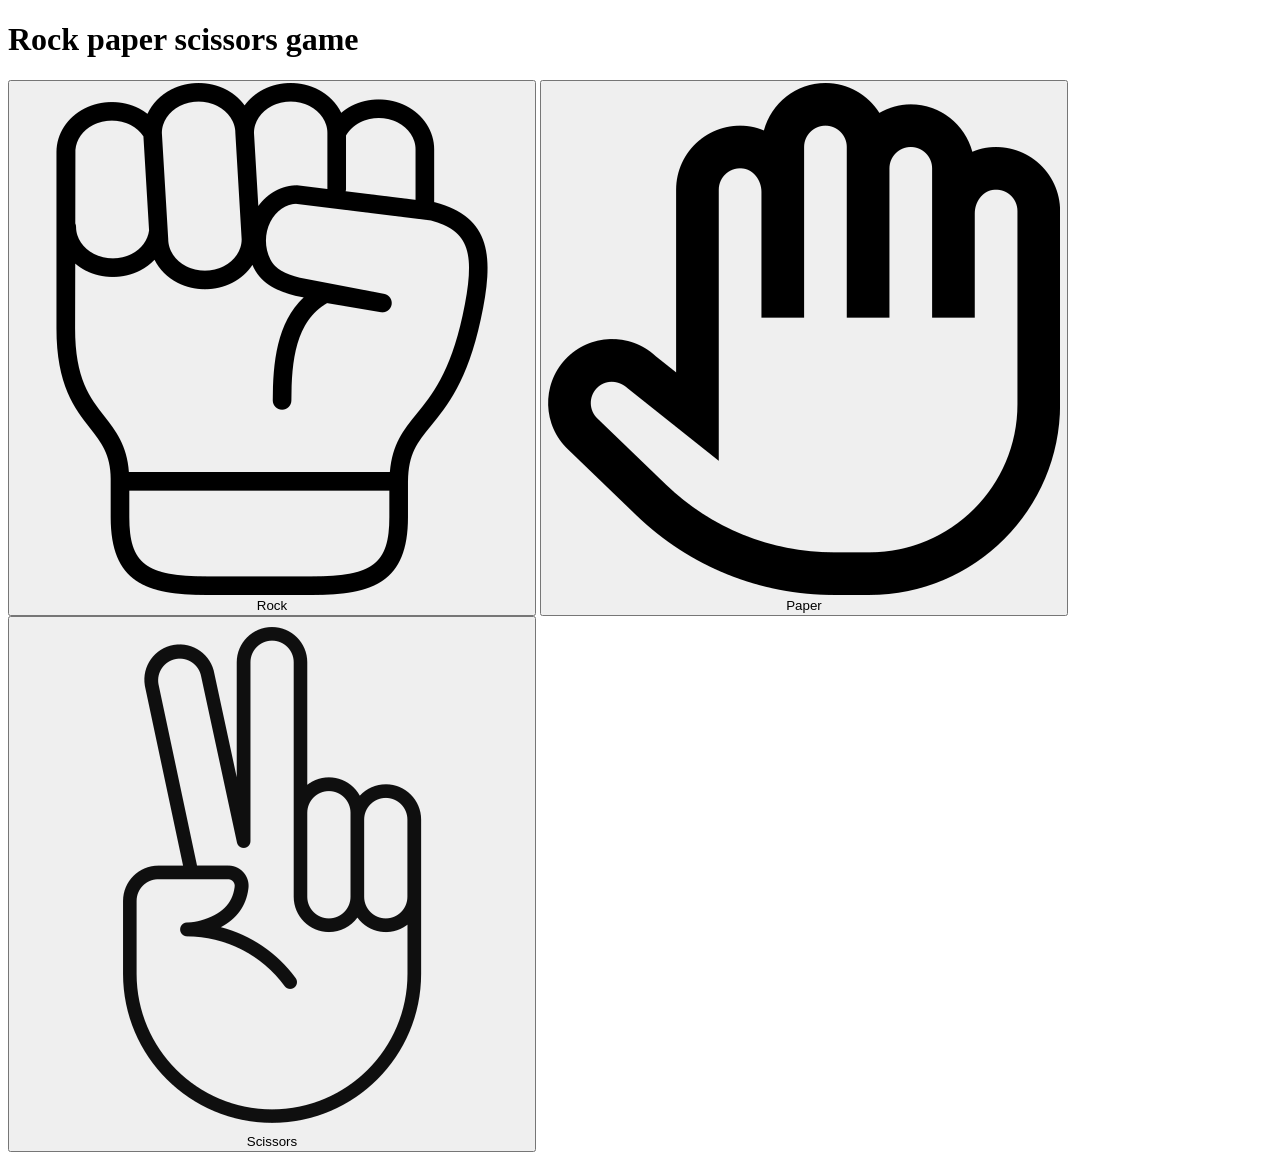
==== index.html @ 1f0fb795 "Second changes" ====
<!DOCTYPE html>
<html lang="en">
<head>
    <meta charset="UTF-8">
    <meta name="viewport" content="width=device-width, initial-scale=1.0">
    <title>rock-paper-scissors game</title>
    <link rel="stylesheet" href="styles.css">
</head>
<body>
    <h1 class="title">Rock paper scissors game</h1>
    <div class="options_container">
        <button class="button" id="button" value="rock" onclick="program()"><img src="/rock-paper-scissors.project/rock.png" class="button_icon"><br>Rock</button>
        <button class="button" id="button" value="paper" onclick="program()"><img src="/rock-paper-scissors.project/paper.png" class="button_icon"><br>Paper</button>
        <button class="button" id="button" value="scissors" onclick="program()"><img src="/rock-paper-scissors.project/scissors.png" class="button_icon"><br>Scissors</button>

    </div>

    <div class="result_container">
        <h1 id="result"></h1>
        <h1 id="computer_choice"></h1>
        <h1 id="player_choice"></h1>

    </div>

    <script>
        function program(){
            let choice = document.activeElement.value;
            let computer_result
            function math(){
                const math = Math.random() * 10
                 computer_result = -1
                if (math <= 3.333333333){
                    computer_result = "rock";
                }else if (math >3.33333333 && math <= 6.6666666666){
                    computer_result = "paper";
                }else{
                    computer_result = "scissors";
                }
                console.log(math)
            }
            math()
            
            function run_result(){

                if (choice === computer_result) {
                    document.getElementById("result").textContent = "This is a tie 🟨";
                }else if ((choice === "paper" && computer_result === "rock") || (choice === "rock" && computer_result === "scissors") || (choice === "scissors" && computer_result === "paper")){
                    document.getElementById("result").textContent = "You win 🟩";
                }
                else if ((choice === "rock" && computer_result === "paper") || (choice === "scissors" && computer_result === "rock") || (choice === "paper" && computer_result === "scissors") ){
                    document.getElementById("result").textContent = "You lost 🟥";
                }

                document.getElementById("computer_choice").textContent = "Computer choice: " + computer_result;
                document.getElementById("player_choice").textContent = "Player choice: " + choice;

            }

            run_result()
        }


    </script>
    </body>
</html>
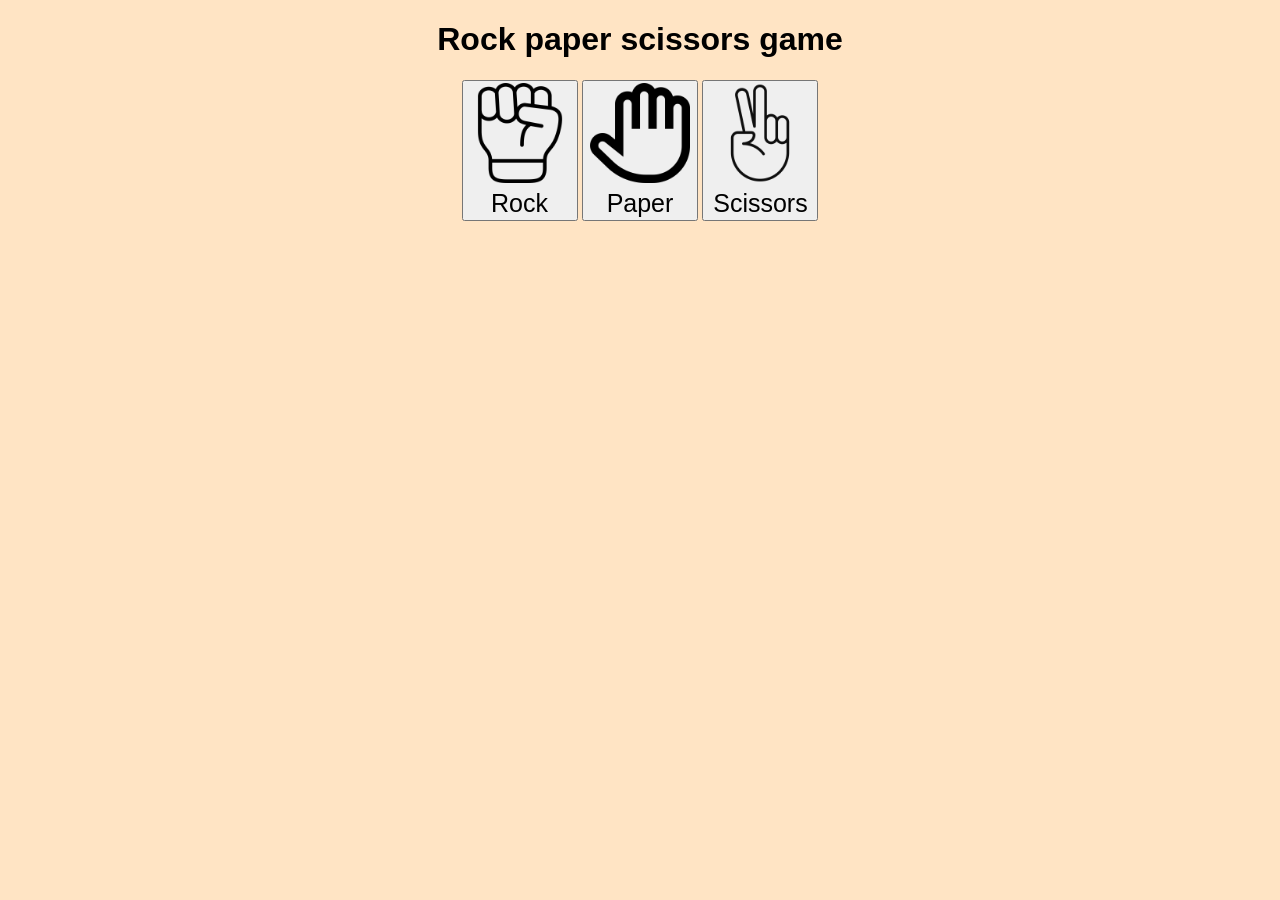
==== commit 93789ba0: "Changed file name and coding towards file." ====
--- a/index.html
+++ b/index.html
@@ -4,7 +4,7 @@
     <meta charset="UTF-8">
     <meta name="viewport" content="width=device-width, initial-scale=1.0">
     <title>rock-paper-scissors game</title>
-    <link rel="stylesheet" href="styles.css">
+    <link rel="stylesheet" href="/rock-paper-scissors.project/styles.css">
 </head>
 <body>
     <h1 class="title">Rock paper scissors game</h1>
@@ -62,4 +62,4 @@
 
     </script>
     </body>
-</html>+</html>
--- a/rock-paper-scissors.project/styles.css
+++ b/rock-paper-scissors.project/styles.css
@@ -0,0 +1,25 @@
+html, body {
+  font-family: 'Arial', sans-serif;
+  background-color: bisque;
+}
+
+.title{
+    text-align: center;
+    font-weight: bold;
+}
+
+.options_container{
+    text-align: center;
+}
+
+.result_container{
+    text-align: center;
+}
+
+.button_icon{
+    width: 100px;
+}
+
+button{
+    font-size: 25px;
+}
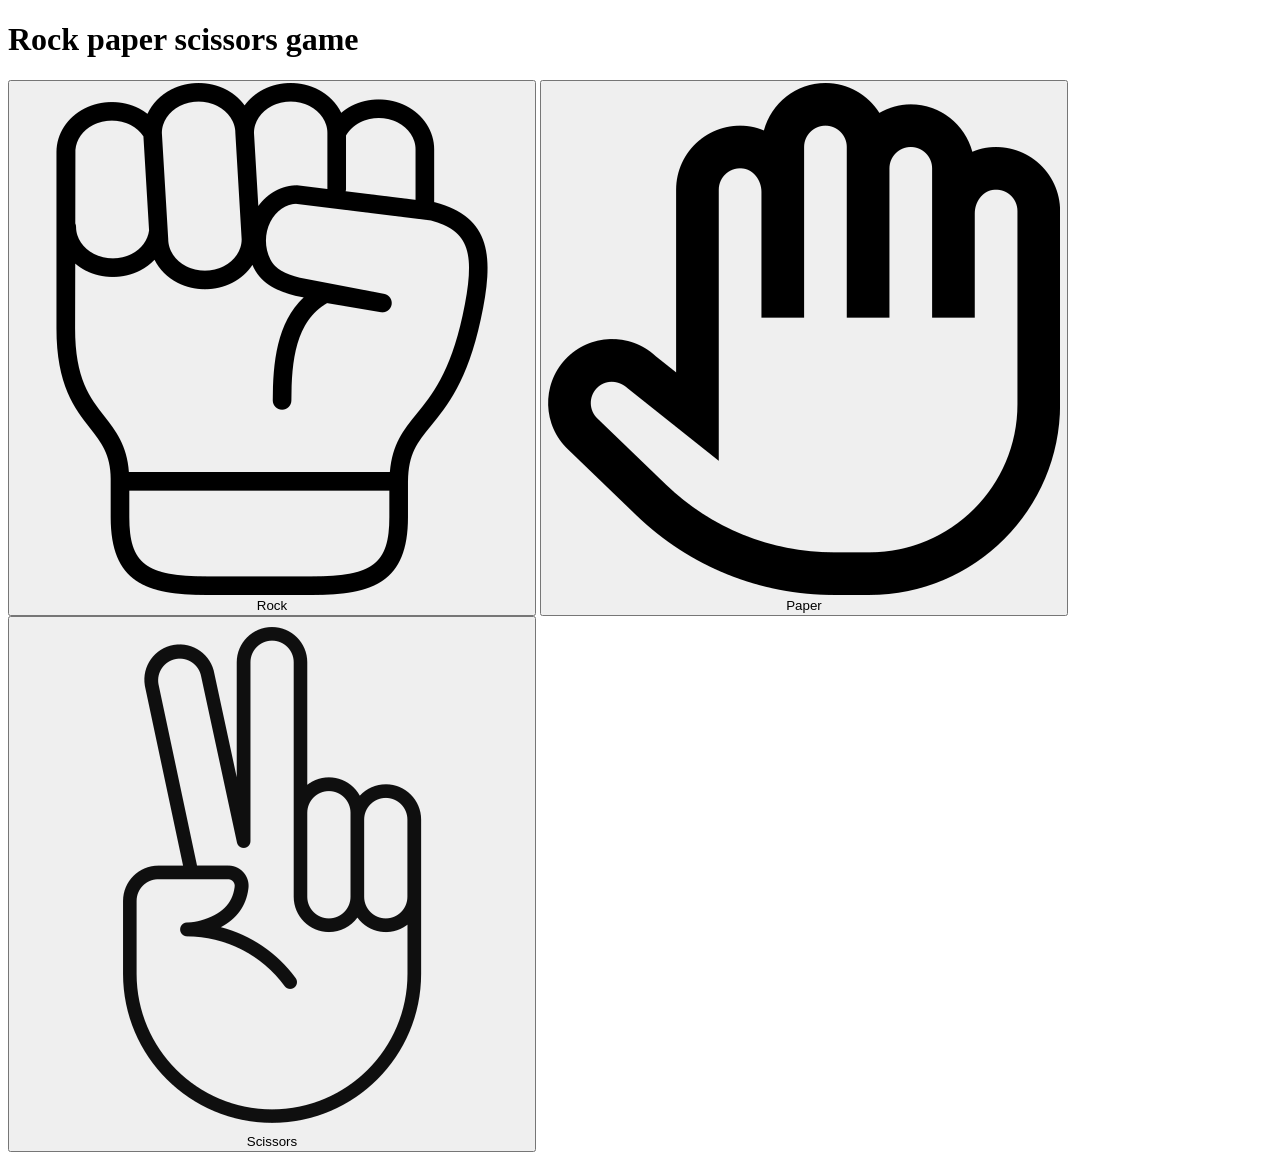
==== commit ba10c7bc: "Moved file places." ====
--- a/index.html
+++ b/index.html
@@ -4,62 +4,77 @@
     <meta charset="UTF-8">
     <meta name="viewport" content="width=device-width, initial-scale=1.0">
     <title>rock-paper-scissors game</title>
-    <link rel="stylesheet" href="/rock-paper-scissors.project/styles.css">
+    <!-- Relative path: no leading slash, and matched to 'style.css' (lowercase, no extra 's') -->
+    <link rel="stylesheet" href="rock-paper-scissors.project/style.css">
 </head>
 <body>
+
     <h1 class="title">Rock paper scissors game</h1>
+    
     <div class="options_container">
-        <button class="button" id="button" value="rock" onclick="program()"><img src="/rock-paper-scissors.project/rock.png" class="button_icon"><br>Rock</button>
-        <button class="button" id="button" value="paper" onclick="program()"><img src="/rock-paper-scissors.project/paper.png" class="button_icon"><br>Paper</button>
-        <button class="button" id="button" value="scissors" onclick="program()"><img src="/rock-paper-scissors.project/scissors.png" class="button_icon"><br>Scissors</button>
-
+        <!-- Kept relative image paths and gave each button a unique ID -->
+        <button class="button" id="rock_btn" value="rock" onclick="program()">
+            <img src="rock-paper-scissors.project/rock.png" class="button_icon"><br>Rock
+        </button>
+        <button class="button" id="paper_btn" value="paper" onclick="program()">
+            <img src="rock-paper-scissors.project/paper.png" class="button_icon"><br>Paper
+        </button>
+        <button class="button" id="scissors_btn" value="scissors" onclick="program()">
+            <img src="rock-paper-scissors.project/scissors.png" class="button_icon"><br>Scissors
+        </button>
     </div>
 
     <div class="result_container">
         <h1 id="result"></h1>
         <h1 id="computer_choice"></h1>
         <h1 id="player_choice"></h1>
-
     </div>
 
     <script>
-        function program(){
+        function program() {
+            // Identifies which button was clicked using its value attribute
             let choice = document.activeElement.value;
-            let computer_result
-            function math(){
-                const math = Math.random() * 10
-                 computer_result = -1
-                if (math <= 3.333333333){
+            let computer_result;
+            
+            function math() {
+                const mathResult = Math.random() * 10;
+                computer_result = -1;
+                
+                if (mathResult <= 3.333333333) {
                     computer_result = "rock";
-                }else if (math >3.33333333 && math <= 6.6666666666){
+                } else if (mathResult > 3.33333333 && mathResult <= 6.6666666666) {
                     computer_result = "paper";
-                }else{
+                } else {
                     computer_result = "scissors";
                 }
-                console.log(math)
+                console.log(mathResult);
             }
-            math()
+            math();
             
-            function run_result(){
-
+            function run_result() {
+                // Check game rules and update the UI text results
                 if (choice === computer_result) {
                     document.getElementById("result").textContent = "This is a tie 🟨";
-                }else if ((choice === "paper" && computer_result === "rock") || (choice === "rock" && computer_result === "scissors") || (choice === "scissors" && computer_result === "paper")){
+                } else if (
+                    (choice === "paper" && computer_result === "rock") || 
+                    (choice === "rock" && computer_result === "scissors") || 
+                    (choice === "scissors" && computer_result === "paper")
+                ) {
                     document.getElementById("result").textContent = "You win 🟩";
-                }
-                else if ((choice === "rock" && computer_result === "paper") || (choice === "scissors" && computer_result === "rock") || (choice === "paper" && computer_result === "scissors") ){
+                } else if (
+                    (choice === "rock" && computer_result === "paper") || 
+                    (choice === "scissors" && computer_result === "rock") || 
+                    (choice === "paper" && computer_result === "scissors")
+                ) {
                     document.getElementById("result").textContent = "You lost 🟥";
                 }
 
                 document.getElementById("computer_choice").textContent = "Computer choice: " + computer_result;
                 document.getElementById("player_choice").textContent = "Player choice: " + choice;
-
             }
 
-            run_result()
+            run_result();
         }
-
-
     </script>
-    </body>
-</html>
+</body>
+</html>
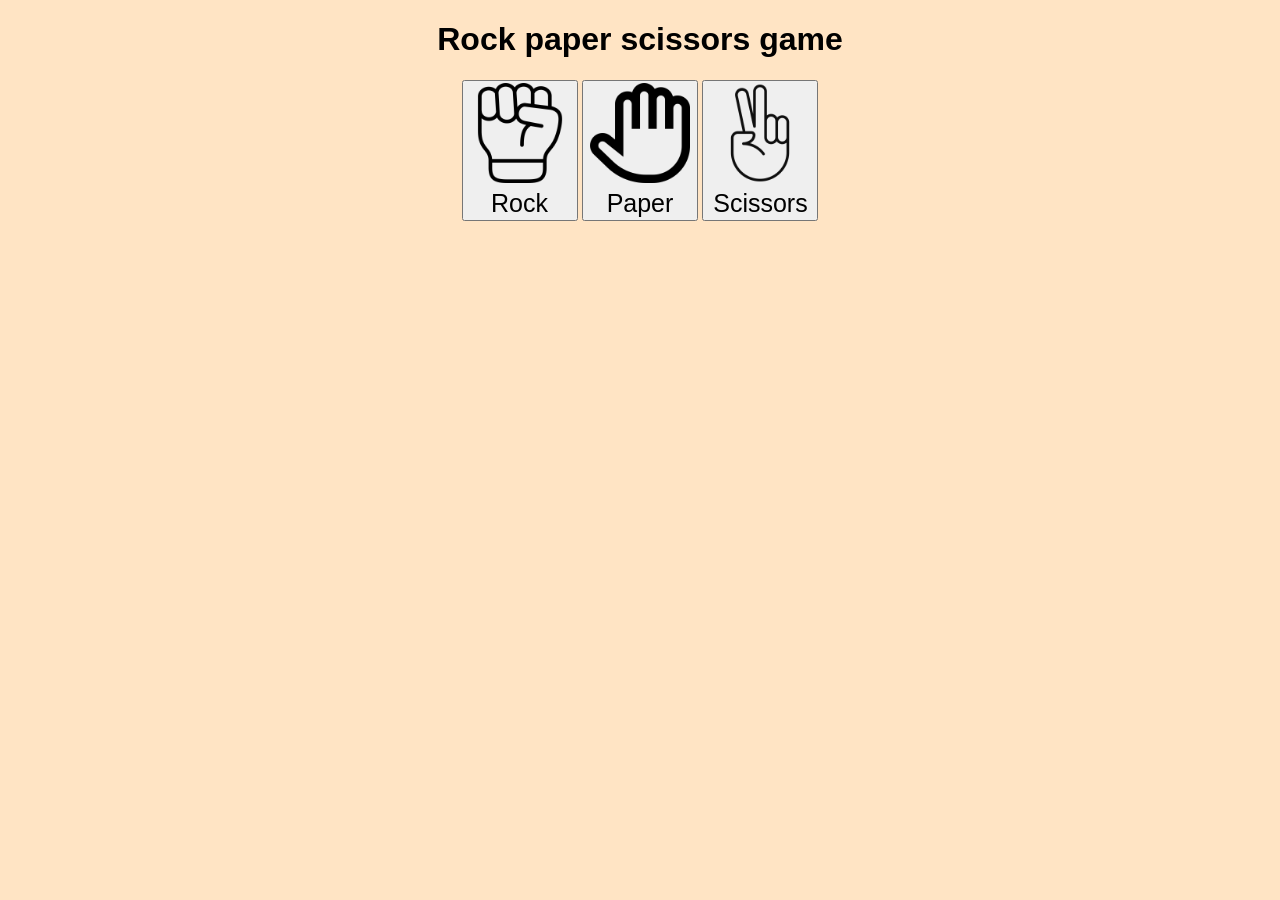
==== commit 0375a81b: "Changed files locatiion and updated paths in index.html accordingly. Also renamed Readme.md to READM" ====
--- a/index.html
+++ b/index.html
@@ -5,7 +5,7 @@
     <meta name="viewport" content="width=device-width, initial-scale=1.0">
     <title>rock-paper-scissors game</title>
     <!-- Relative path: no leading slash, and matched to 'style.css' (lowercase, no extra 's') -->
-    <link rel="stylesheet" href="rock-paper-scissors.project/style.css">
+    <link rel="stylesheet" href="styles.css">
 </head>
 <body>
 
@@ -14,13 +14,13 @@
     <div class="options_container">
         <!-- Kept relative image paths and gave each button a unique ID -->
         <button class="button" id="rock_btn" value="rock" onclick="program()">
-            <img src="rock-paper-scissors.project/rock.png" class="button_icon"><br>Rock
+            <img src="rock.png" class="button_icon"><br>Rock
         </button>
         <button class="button" id="paper_btn" value="paper" onclick="program()">
-            <img src="rock-paper-scissors.project/paper.png" class="button_icon"><br>Paper
+            <img src="paper.png" class="button_icon"><br>Paper
         </button>
         <button class="button" id="scissors_btn" value="scissors" onclick="program()">
-            <img src="rock-paper-scissors.project/scissors.png" class="button_icon"><br>Scissors
+            <img src="scissors.png" class="button_icon"><br>Scissors
         </button>
     </div>
 
--- a/styles.css
+++ b/styles.css
@@ -0,0 +1,25 @@
+html, body {
+  font-family: 'Arial', sans-serif;
+  background-color: bisque;
+}
+
+.title{
+    text-align: center;
+    font-weight: bold;
+}
+
+.options_container{
+    text-align: center;
+}
+
+.result_container{
+    text-align: center;
+}
+
+.button_icon{
+    width: 100px;
+}
+
+button{
+    font-size: 25px;
+}
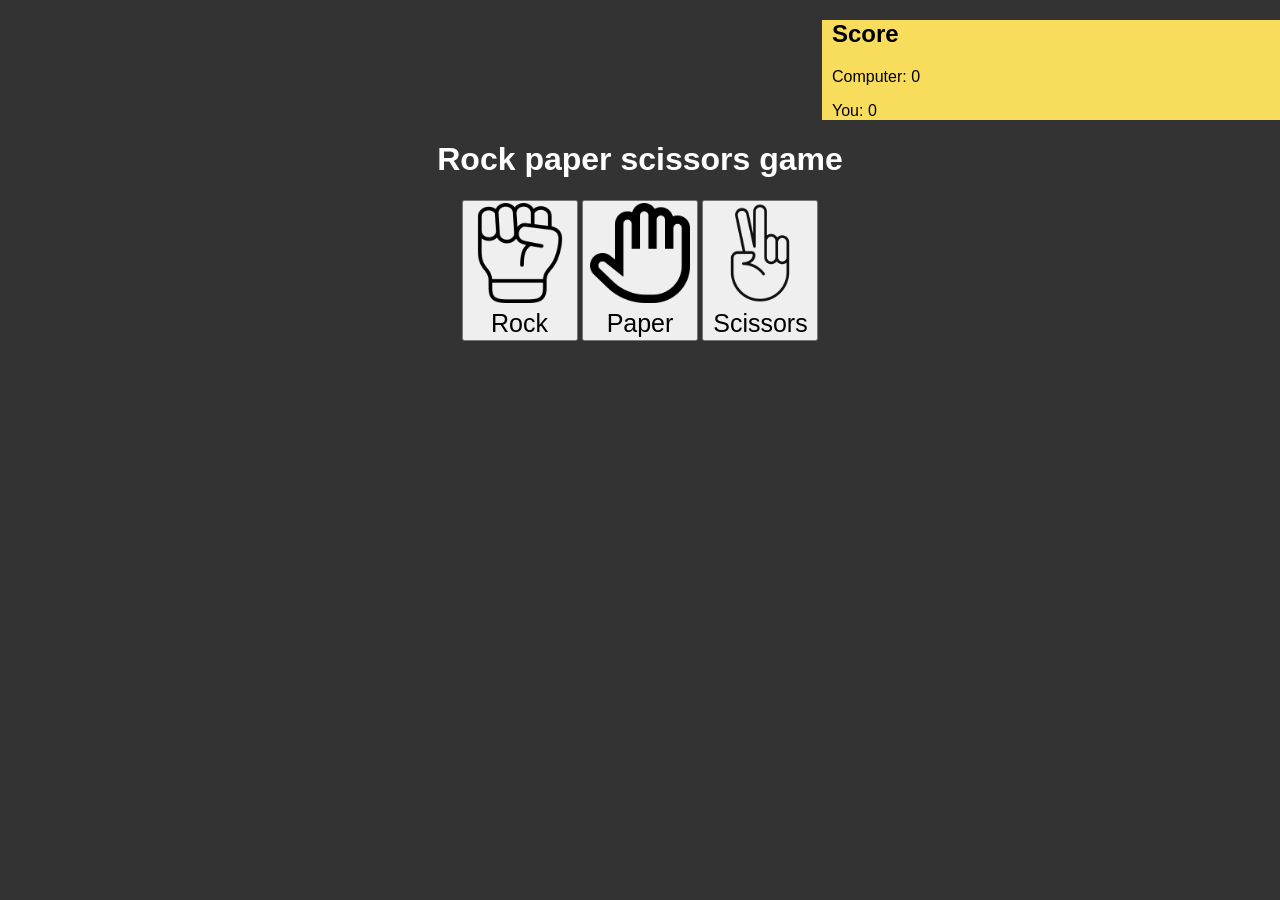
==== commit a2e34d99: "Fixed the code and improve experience by adding background color to the result text and adjusting th" ====
--- a/index.html
+++ b/index.html
@@ -8,7 +8,12 @@
     <link rel="stylesheet" href="styles.css">
 </head>
 <body>
-
+    <div class="information">
+        <h2 class="information_title">Score</h2>
+        <p id="Computer">Computer: <span id="computerWinCount">0</span></p>
+        <p id="You">You: <span id="playerWinCount">0</span></p>
+    </div>
+    
     <h1 class="title">Rock paper scissors game</h1>
     
     <div class="options_container">
@@ -54,19 +59,25 @@
             function run_result() {
                 // Check game rules and update the UI text results
                 if (choice === computer_result) {
-                    document.getElementById("result").textContent = "This is a tie 🟨";
+                    document.getElementById("result").textContent = "DRAW";
+                    document.getElementById("result").style.backgroundColor = "black";
+
                 } else if (
                     (choice === "paper" && computer_result === "rock") || 
                     (choice === "rock" && computer_result === "scissors") || 
                     (choice === "scissors" && computer_result === "paper")
                 ) {
-                    document.getElementById("result").textContent = "You win 🟩";
+                    document.getElementById("result").textContent = "YOU WIN";
+                    document.getElementById("result").style.backgroundColor = "green";
+                    document.getElementById("playerWinCount").textContent = parseInt(document.getElementById("playerWinCount").textContent) + 1;
                 } else if (
                     (choice === "rock" && computer_result === "paper") || 
                     (choice === "scissors" && computer_result === "rock") || 
                     (choice === "paper" && computer_result === "scissors")
                 ) {
-                    document.getElementById("result").textContent = "You lost 🟥";
+                    document.getElementById("result").textContent = "YOU LOST";
+                    document.getElementById("result").style.backgroundColor = "red";
+                    document.getElementById("computerWinCount").textContent = parseInt(document.getElementById("computerWinCount").textContent) + 1;
                 }
 
                 document.getElementById("computer_choice").textContent = "Computer choice: " + computer_result;
--- a/styles.css
+++ b/styles.css
@@ -1,11 +1,21 @@
 html, body {
   font-family: 'Arial', sans-serif;
-  background-color: bisque;
+  background-color: #333333;
+  margin: 0;
+  padding: 0;
+}
+
+h1,h2{
+    color: white;
 }
 
 .title{
     text-align: center;
     font-weight: bold;
+}
+
+.information_title{
+    color: black;
 }
 
 .options_container{
@@ -22,4 +32,12 @@
 
 button{
     font-size: 25px;
+}
+
+.information{
+    margin-left: auto;
+    padding-left: 10px;
+    background-color: #F8DD5C;
+    width: 35%;
+    height: 10%;
 }
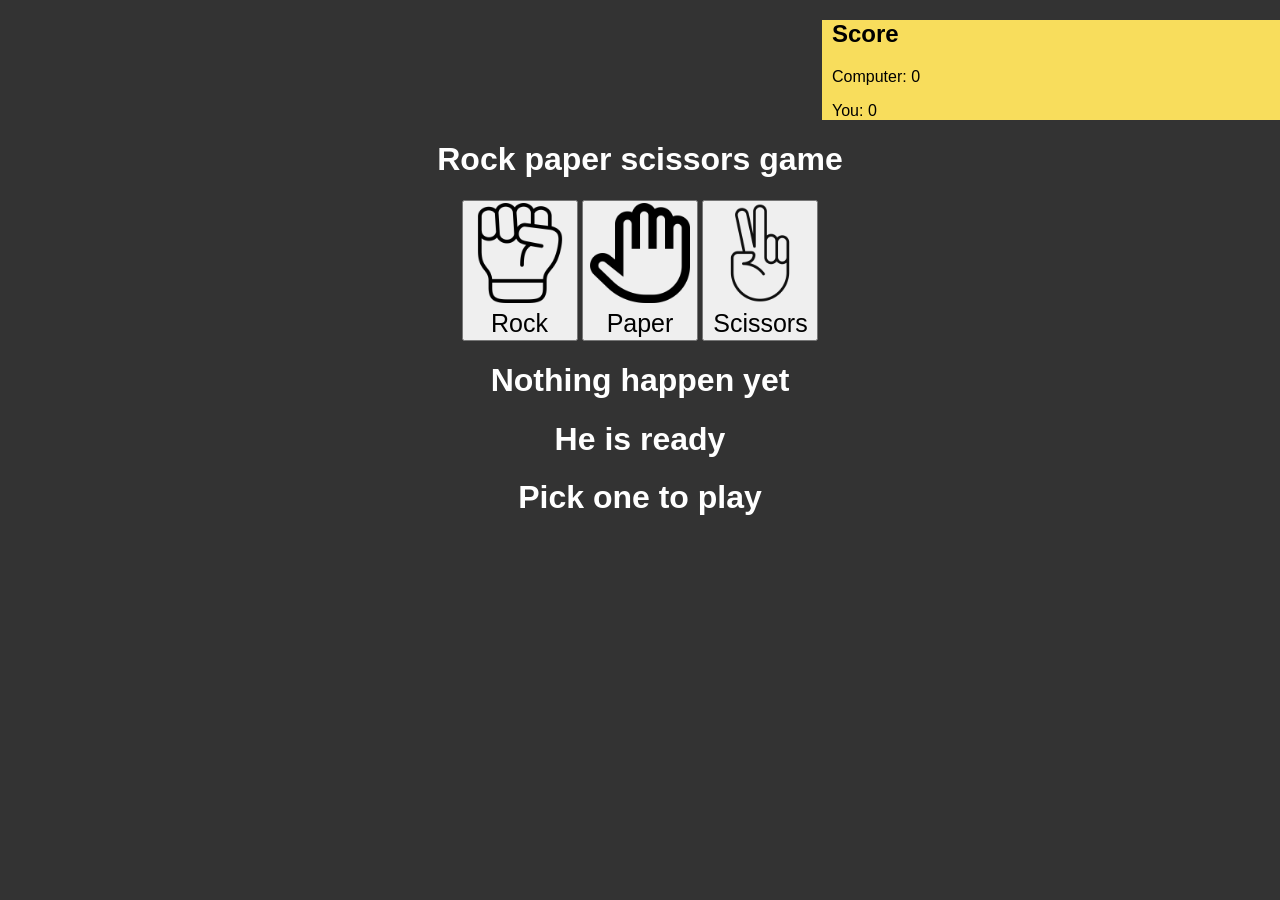
==== commit 4fc521cf: "Added some styles to the beginning of the game." ====
--- a/index.html
+++ b/index.html
@@ -30,9 +30,9 @@
     </div>
 
     <div class="result_container">
-        <h1 id="result"></h1>
-        <h1 id="computer_choice"></h1>
-        <h1 id="player_choice"></h1>
+        <h1 id="result"><span>Nothing happen yet</span></h1>
+        <h1 id="computer_choice"><span>He is ready</span></h1>
+        <h1 id="player_choice"><span>Pick one to play</span></h1>
     </div>
 
     <script>
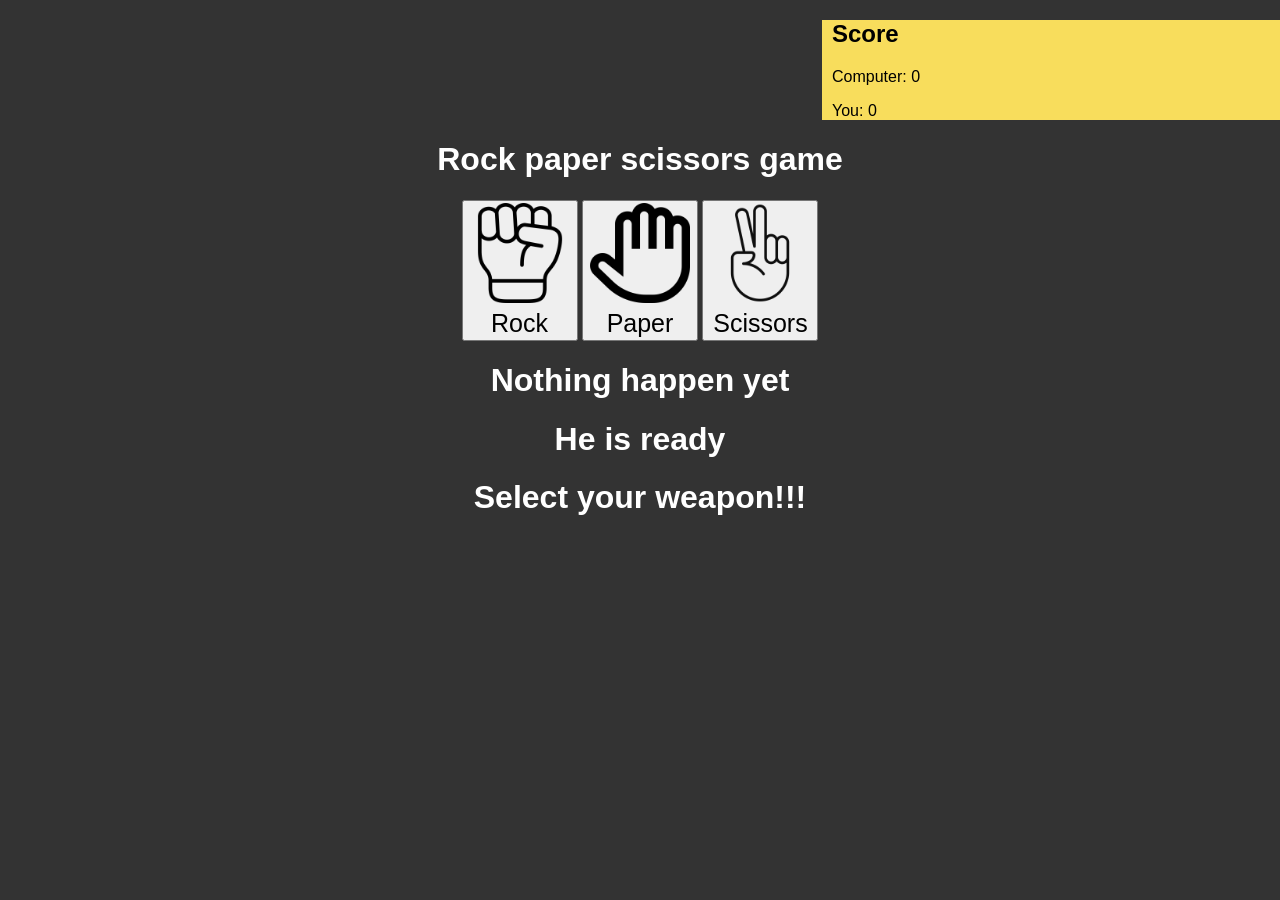
==== commit ebf3e112: "Changed some text in index.html" ====
--- a/index.html
+++ b/index.html
@@ -32,7 +32,7 @@
     <div class="result_container">
         <h1 id="result"><span>Nothing happen yet</span></h1>
         <h1 id="computer_choice"><span>He is ready</span></h1>
-        <h1 id="player_choice"><span>Pick one to play</span></h1>
+        <h1 id="player_choice"><span>Select your weapon!!!</span></h1>
     </div>
 
     <script>
